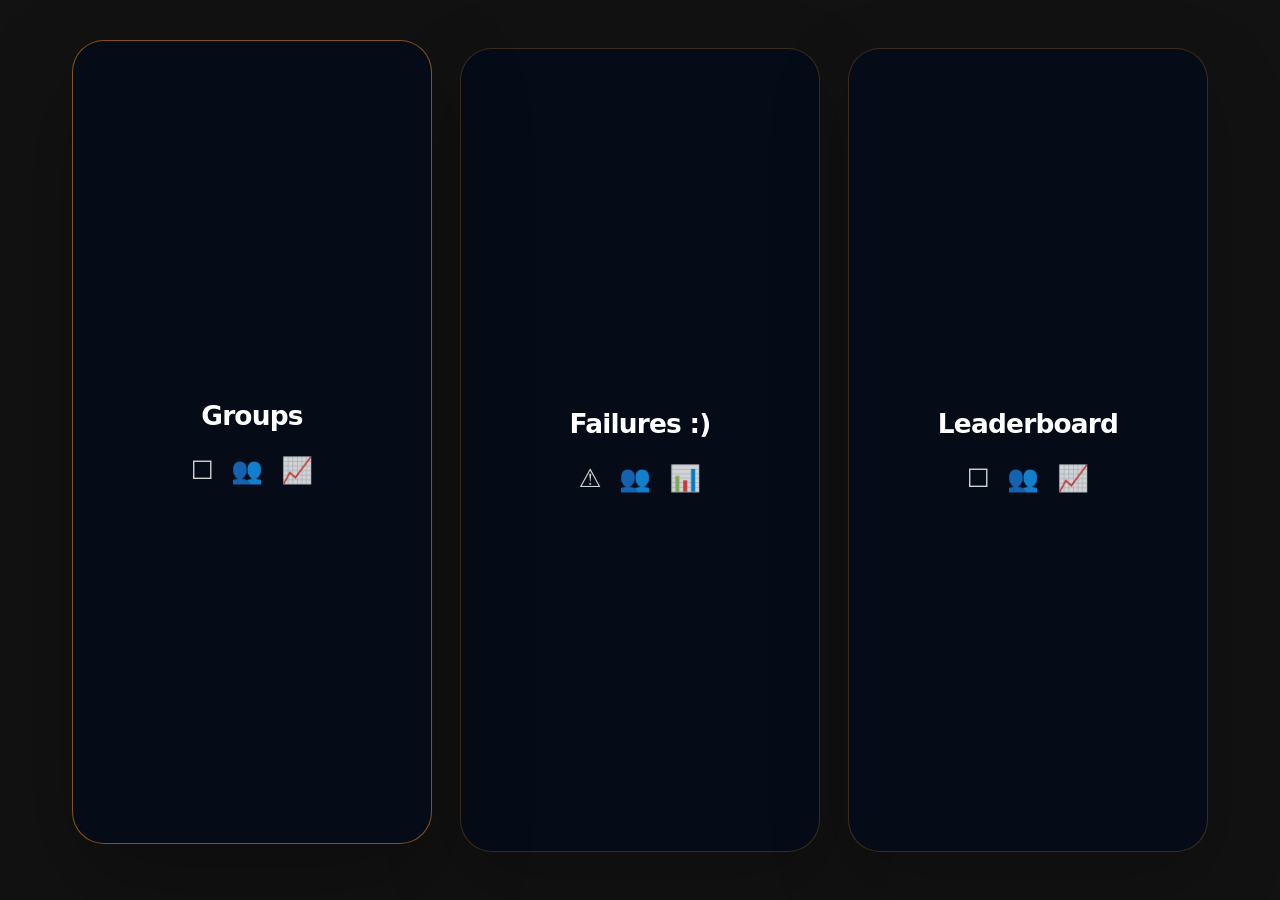
==== index.html @ 20f98f2f "V0.1.1   home page is developing" ====
<!DOCTYPE html>
<html lang="en">
  <head>
    <meta charset="UTF-8" />
    <meta name="viewport" content="width=device-width, initial-scale=1.0" />
    <title>CRM Dashboard</title>
    <link rel="stylesheet" href="CRM.css" />
  </head>
  <body>
    <div class="page-shell">
      <article class="info-card active" data-detail="Groups track collaboration, membership, and active workflows.">
        <h2>Groups</h2>
        <div class="icon-row">
          <span class="icon">☐</span>
          <span class="icon">👥</span>
          <span class="icon">📈</span>
        </div>
       </article>
      <article class="info-card" data-detail="Failure metrics highlight risk areas with clear next-step actions.">
        <h2>Failures :)</h2>
        <div class="icon-row">
          <span class="icon">⚠️</span>
          <span class="icon">👥</span>
          <span class="icon">📊</span>
        </div>
       </article>
      <article class="info-card" data-detail="Leaderboard shows top performers and score momentum for each group.">
        <h2>Leaderboard</h2>
        <div class="icon-row">
          <span class="icon">☐</span>
          <span class="icon">👥</span>
          <span class="icon">📈</span>
        </div>
       </article>
    </div>

    <script src="CRM.js"></script>
  </body>
</html>
---- CRM.css ----
:root {
  color-scheme: dark;
  font-family: Inter, system-ui, -apple-system, BlinkMacSystemFont, 'Segoe UI', sans-serif;
  --bg-dark: #07101c;
  --panel-dark: rgba(10, 19, 30, 0.94);
  --panel-soft: rgba(255, 255, 255, 0.08);
  --border: rgba(255, 154, 43, 0.22);
  --accent: #ff9a2b;
  --text: #f8fafc;
  --text-soft: rgba(248, 250, 252, 0.8);
  --blue: #3498ff;
  --blue-soft: #5eb7ff;
  --shadow: 0 28px 80px rgba(0, 0, 0, 0.22);
}

* {
  box-sizing: border-box;
}

html,
body {
  margin: 0;
  min-height: 100%;
}

.page-shell {
  display: flex;
  gap: 28px;
  justify-content: center;
  align-items: stretch;
  flex-wrap: wrap;
  min-height: 100vh;
  padding: 48px 32px;
}

.page-shell .info-card {
  flex: 1 1 320px;
  max-width: 360px;
}

.panel {
  position: relative;
  padding: 48px 40px;
  overflow: hidden;
}

.panel-left {
  background: linear-gradient(180deg, #09101a 0%, #101923 100%);
}

.panel-right {
  background: linear-gradient(180deg, #3c9cf2 0%, #4fb5ff 100%);
}

.panel-header {
  display: flex;
  align-items: center;
  justify-content: space-between;
  gap: 18px;
  margin-bottom: 48px;
}

.brand {
  display: flex;
  align-items: center;
  gap: 12px;
}

.brand-badge {
  display: inline-flex;
  align-items: center;
  justify-content: center;
  width: 42px;
  height: 42px;
  border-radius: 14px;
  background: rgba(255, 154, 43, 0.16);
  color: var(--accent);
  font-weight: 700;
}

.brand-name {
  font-size: 1rem;
  text-transform: uppercase;
  letter-spacing: 0.22em;
  color: var(--text-soft);
}

.status-chip {
  padding: 12px 18px;
  border-radius: 999px;
  background: rgba(255, 255, 255, 0.08);
  border: 1px solid rgba(255, 255, 255, 0.12);
  color: var(--text);
  font-weight: 600;
}

.data-grid {
  position: absolute;
  top: 120px;
  left: 40px;
  right: 40px;
  display: grid;
  grid-template-columns: repeat(6, minmax(0, 1fr));
  gap: 10px;
  opacity: 0.26;
  pointer-events: none;
}

.grid-head,
.grid-cell {
  border-radius: 16px;
  min-height: 56px;
  display: flex;
  align-items: center;
  justify-content: center;
  font-size: 0.8rem;
  letter-spacing: 0.12em;
}

.grid-head {
  background: rgba(255, 255, 255, 0.08);
  color: rgba(255, 255, 255, 0.7);
  text-transform: uppercase;
}

.grid-cell {
  background: rgba(255, 255, 255, 0.05);
  color: rgba(255, 255, 255, 0.7);
}

.grid-cell.check {
  color: #6ee7b7;
}

.grid-cell.fail {
  color: #ff8585;
}

.card-wrap,
.cards-grid {
  position: relative;
  display: grid;
  gap: 28px;
  z-index: 1;
}

.card-wrap {
  margin-top: 220px;
}

.cards-grid {
  margin-top: 120px;
}

.info-card {
  display: flex;
  flex-direction: column;
  align-items: center;
  justify-content: center;
  gap: 24px;
  padding: 38px 32px;
  border-radius: 32px;
  min-height: 250px;
  background: rgba(6, 13, 24, 0.92);
  border: 1px solid var(--border);
  box-shadow: var(--shadow);
  transition: transform 0.28s ease, border-color 0.28s ease, box-shadow 0.28s ease;
}

.info-card:hover,
.info-card.active {
  transform: translateY(-8px);
  border-color: rgba(255, 154, 43, 0.5);
  box-shadow: 0 38px 100px rgba(0, 0, 0, 0.28);
}

.info-card h2 {
  margin: 0;
  font-size: clamp(1.65rem, 2vw, 2.2rem);
  font-weight: 600;
  letter-spacing: -0.03em;
}

.icon-row {
  display: flex;
  align-items: center;
  gap: 18px;
  color: rgba(255, 255, 255, 0.82);
  font-size: 1.6rem;
}

.detail-panel {
  margin-top: 40px;
  padding: 34px;
  border-radius: 32px;
  background: rgba(255, 255, 255, 0.12);
  border: 1px solid rgba(255, 255, 255, 0.14);
  max-width: 520px;
  box-shadow: 0 32px 60px rgba(0, 0, 0, 0.16);
}

.detail-label {
  display: block;
  font-size: 0.85rem;
  text-transform: uppercase;
  letter-spacing: 0.24em;
  color: rgba(255, 255, 255, 0.7);
  margin-bottom: 18px;
}

.detail-copy {
  margin: 0;
  line-height: 1.8;
  color: #f7f9fb;
  font-size: 1rem;
}

@media (max-width: 980px) {
  .page-shell {
    flex-direction: column;
    align-items: center;
    padding: 28px 20px;
  }

  .panel {
    padding: 28px 24px;
  }

  .panel-right {
    min-height: 100vh;
  }
}

@media (max-width: 720px) {
  .panel-header {
    flex-direction: column;
    align-items: flex-start;
  }

  .data-grid {
    display: none;
  }

  .info-card {
    min-height: auto;
    padding: 28px 24px;
  }

  .detail-panel {
    padding: 28px;
  }
}
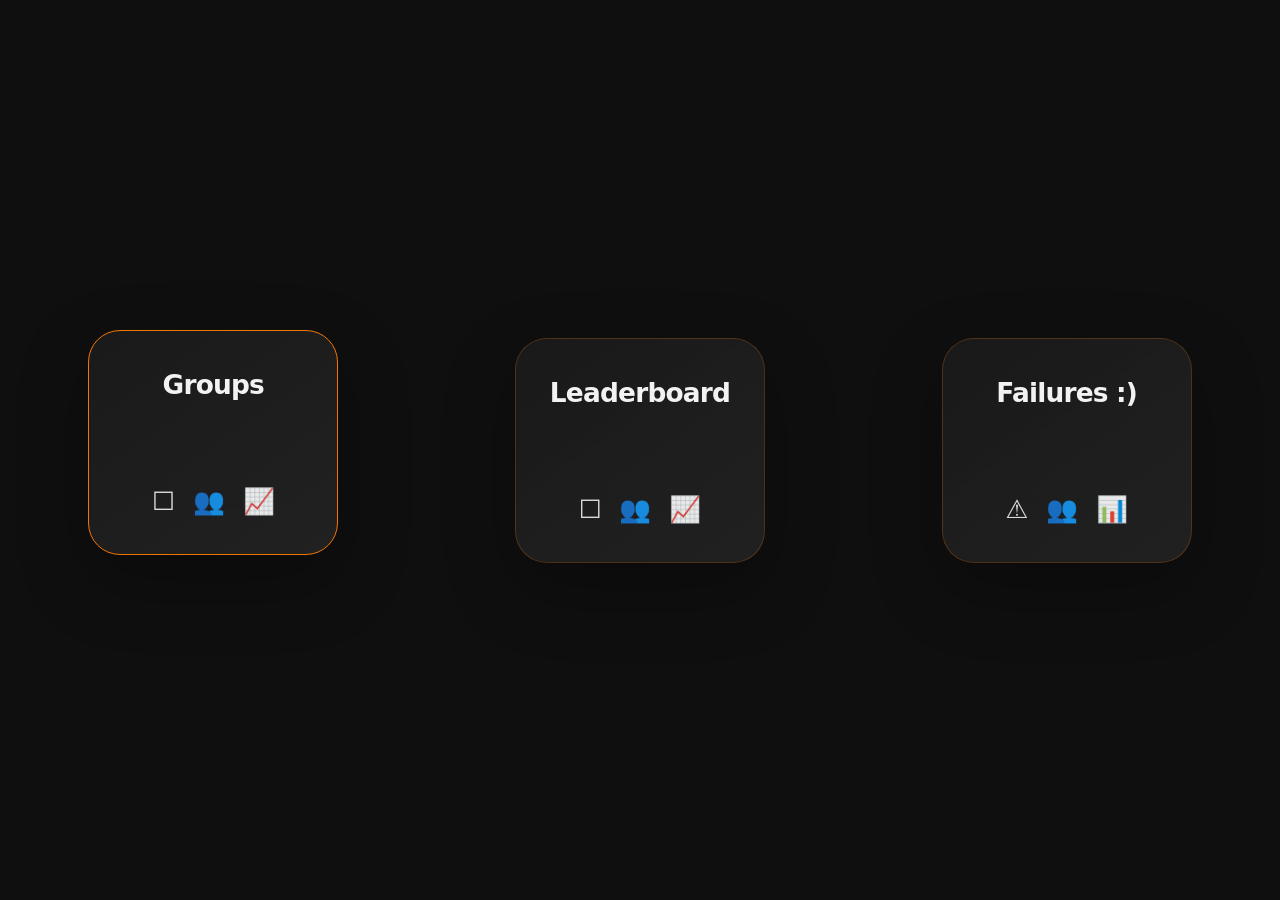
==== commit 5edd75b5: "V0.1.2 home page is ready" ====
--- a/index.html
+++ b/index.html
@@ -8,32 +8,40 @@
   </head>
   <body>
     <div class="page-shell">
-      <article class="info-card active" data-detail="Groups track collaboration, membership, and active workflows.">
-        <h2>Groups</h2>
-        <div class="icon-row">
-          <span class="icon">☐</span>
-          <span class="icon">👥</span>
-          <span class="icon">📈</span>
-        </div>
-       </article>
-      <article class="info-card" data-detail="Failure metrics highlight risk areas with clear next-step actions.">
-        <h2>Failures :)</h2>
-        <div class="icon-row">
-          <span class="icon">⚠️</span>
-          <span class="icon">👥</span>
-          <span class="icon">📊</span>
-        </div>
-       </article>
-      <article class="info-card" data-detail="Leaderboard shows top performers and score momentum for each group.">
-        <h2>Leaderboard</h2>
-        <div class="icon-row">
-          <span class="icon">☐</span>
-          <span class="icon">👥</span>
-          <span class="icon">📈</span>
-        </div>
-       </article>
+      <div class="info-box box_1">
+        <article class="info-card active" data-detail="Groups track collaboration, membership, and active workflows.">
+          <h2>Groups</h2>
+          <div class="icon-row">
+            <span class="icon">☐</span>
+            <span class="icon">👥</span>
+            <span class="icon">📈</span>
+          </div>
+        </article>
+      </div>
+
+      <div class="info-box box_2">
+        <article class="info-card" data-detail="Leaderboard shows top performers and score momentum for each group.">
+          <h2>Leaderboard</h2>
+          <div class="icon-row">
+            <span class="icon">☐</span>
+            <span class="icon">👥</span>
+            <span class="icon">📈</span>
+          </div>
+        </article>
+      </div>
+
+      <div class="info-box box_3">
+        <article class="info-card" data-detail="Failure metrics highlight risk areas with clear next-step actions.">
+          <h2>Failures :)</h2>
+          <div class="icon-row">
+            <span class="icon">⚠️</span>
+            <span class="icon">👥</span>
+            <span class="icon">📊</span>
+          </div>
+        </article>
+      </div>
     </div>
 
     <script src="CRM.js"></script>
   </body>
-</html>
+</html>
--- a/CRM.css
+++ b/CRM.css
@@ -1,16 +1,22 @@
 :root {
   color-scheme: dark;
-  font-family: Inter, system-ui, -apple-system, BlinkMacSystemFont, 'Segoe UI', sans-serif;
-  --bg-dark: #07101c;
-  --panel-dark: rgba(10, 19, 30, 0.94);
-  --panel-soft: rgba(255, 255, 255, 0.08);
-  --border: rgba(255, 154, 43, 0.22);
-  --accent: #ff9a2b;
-  --text: #f8fafc;
-  --text-soft: rgba(248, 250, 252, 0.8);
-  --blue: #3498ff;
-  --blue-soft: #5eb7ff;
-  --shadow: 0 28px 80px rgba(0, 0, 0, 0.22);
+  font-family: Inter, system-ui, -apple-system, BlinkMacSystemFont, "Segoe UI", sans-serif;
+
+  --layer_o: #0f0f0f;
+  --orange: #f27505;
+  --orange_deep: #f25c05;
+  --layer_-1: #f2f2f2;
+  --layer_1: #1b1b1b;
+  --layer_2: #252525;
+
+  --bg-primary: var(--layer_o);
+  --bg-card: var(--layer_1);
+  --bg-card-alt: var(--layer_2);
+  --text-primary: var(--layer_-1);
+  --accent-primary: var(--orange);
+  --accent-secondary: var(--orange_deep);
+  --border-color: rgba(242, 117, 5, 0.24);
+  --shadow-color: rgba(0, 0, 0, 0.28);
 }
 
 * {
@@ -20,158 +26,68 @@
 html,
 body {
   margin: 0;
-  min-height: 100%;
+  min-height: 100vh;
+  background: var(--bg-primary);
+  color: var(--text-primary);
 }
 
 .page-shell {
   display: flex;
-  gap: 28px;
-  justify-content: center;
-  align-items: stretch;
+  justify-content: space-evenly;
+  align-items: center;
   flex-wrap: wrap;
-  min-height: 100vh;
-  padding: 48px 32px;
+  height: 100vh;
 }
 
-.page-shell .info-card {
-  flex: 1 1 320px;
-  max-width: 360px;
-}
-
-.panel {
-  position: relative;
-  padding: 48px 40px;
-  overflow: hidden;
-}
-
-.panel-left {
-  background: linear-gradient(180deg, #09101a 0%, #101923 100%);
-}
-
-.panel-right {
-  background: linear-gradient(180deg, #3c9cf2 0%, #4fb5ff 100%);
-}
-
-.panel-header {
+.info-box {
   display: flex;
+  flex: 1;
+  height:100%;
+  justify-content: center;
   align-items: center;
-  justify-content: space-between;
-  gap: 18px;
-  margin-bottom: 48px;
-}
-
-.brand {
-  display: flex;
-  align-items: center;
-  gap: 12px;
-}
-
-.brand-badge {
-  display: inline-flex;
-  align-items: center;
-  justify-content: center;
-  width: 42px;
-  height: 42px;
-  border-radius: 14px;
-  background: rgba(255, 154, 43, 0.16);
-  color: var(--accent);
-  font-weight: 700;
-}
-
-.brand-name {
-  font-size: 1rem;
-  text-transform: uppercase;
-  letter-spacing: 0.22em;
-  color: var(--text-soft);
-}
-
-.status-chip {
-  padding: 12px 18px;
-  border-radius: 999px;
-  background: rgba(255, 255, 255, 0.08);
-  border: 1px solid rgba(255, 255, 255, 0.12);
-  color: var(--text);
-  font-weight: 600;
-}
-
-.data-grid {
-  position: absolute;
-  top: 120px;
-  left: 40px;
-  right: 40px;
-  display: grid;
-  grid-template-columns: repeat(6, minmax(0, 1fr));
-  gap: 10px;
-  opacity: 0.26;
-  pointer-events: none;
-}
-
-.grid-head,
-.grid-cell {
-  border-radius: 16px;
-  min-height: 56px;
-  display: flex;
-  align-items: center;
-  justify-content: center;
-  font-size: 0.8rem;
-  letter-spacing: 0.12em;
-}
-
-.grid-head {
-  background: rgba(255, 255, 255, 0.08);
-  color: rgba(255, 255, 255, 0.7);
-  text-transform: uppercase;
-}
-
-.grid-cell {
-  background: rgba(255, 255, 255, 0.05);
-  color: rgba(255, 255, 255, 0.7);
-}
-
-.grid-cell.check {
-  color: #6ee7b7;
-}
-
-.grid-cell.fail {
-  color: #ff8585;
-}
-
-.card-wrap,
-.cards-grid {
-  position: relative;
-  display: grid;
-  gap: 28px;
-  z-index: 1;
-}
-
-.card-wrap {
-  margin-top: 220px;
-}
-
-.cards-grid {
-  margin-top: 120px;
+  transition-duration: 0.5s; 
 }
 
 .info-card {
+  width: 250px;
+  height: 225px;
+
+  position: relative;
   display: flex;
   flex-direction: column;
+  justify-content: space-between;
   align-items: center;
-  justify-content: center;
+
+  padding: 38px 32px;
   gap: 24px;
-  padding: 38px 32px;
+
   border-radius: 32px;
-  min-height: 250px;
-  background: rgba(6, 13, 24, 0.92);
-  border: 1px solid var(--border);
-  box-shadow: var(--shadow);
-  transition: transform 0.28s ease, border-color 0.28s ease, box-shadow 0.28s ease;
+  overflow: hidden;
+
+  background: linear-gradient(
+    145deg,
+    rgba(27, 27, 27, 0.9) 0%,
+    rgba(37, 37, 37, 0.82) 100%
+  );
+
+  border: 1px solid var(--border-color);
+  box-shadow: 0 26px 70px var(--shadow-color);
+
+  transition:
+    transform 0.28s ease,
+    border-color 0.28s ease,
+    box-shadow 0.28s ease;
+
+  cursor: pointer;
 }
 
 .info-card:hover,
 .info-card.active {
   transform: translateY(-8px);
-  border-color: rgba(255, 154, 43, 0.5);
-  box-shadow: 0 38px 100px rgba(0, 0, 0, 0.28);
+  border-color: var(--accent-primary);
+}
+.info-box:hover{
+  flex:2
 }
 
 .info-card h2 {
@@ -185,68 +101,24 @@
   display: flex;
   align-items: center;
   gap: 18px;
-  color: rgba(255, 255, 255, 0.82);
   font-size: 1.6rem;
+  opacity: 0.9;
 }
 
-.detail-panel {
-  margin-top: 40px;
-  padding: 34px;
-  border-radius: 32px;
-  background: rgba(255, 255, 255, 0.12);
-  border: 1px solid rgba(255, 255, 255, 0.14);
-  max-width: 520px;
-  box-shadow: 0 32px 60px rgba(0, 0, 0, 0.16);
-}
-
-.detail-label {
-  display: block;
-  font-size: 0.85rem;
-  text-transform: uppercase;
-  letter-spacing: 0.24em;
-  color: rgba(255, 255, 255, 0.7);
-  margin-bottom: 18px;
-}
-
-.detail-copy {
-  margin: 0;
-  line-height: 1.8;
-  color: #f7f9fb;
-  font-size: 1rem;
+.box_1{
+  background: url(images/Pasted\ image.png);
 }
 
 @media (max-width: 980px) {
   .page-shell {
     flex-direction: column;
-    align-items: center;
-    padding: 28px 20px;
-  }
-
-  .panel {
-    padding: 28px 24px;
-  }
-
-  .panel-right {
-    min-height: 100vh;
   }
 }
 
 @media (max-width: 720px) {
-  .panel-header {
-    flex-direction: column;
-    align-items: flex-start;
-  }
-
-  .data-grid {
-    display: none;
-  }
-
   .info-card {
-    min-height: auto;
+    width: min(360px, 100%);
+    height: 360px;
     padding: 28px 24px;
   }
-
-  .detail-panel {
-    padding: 28px;
-  }
-}
+}
